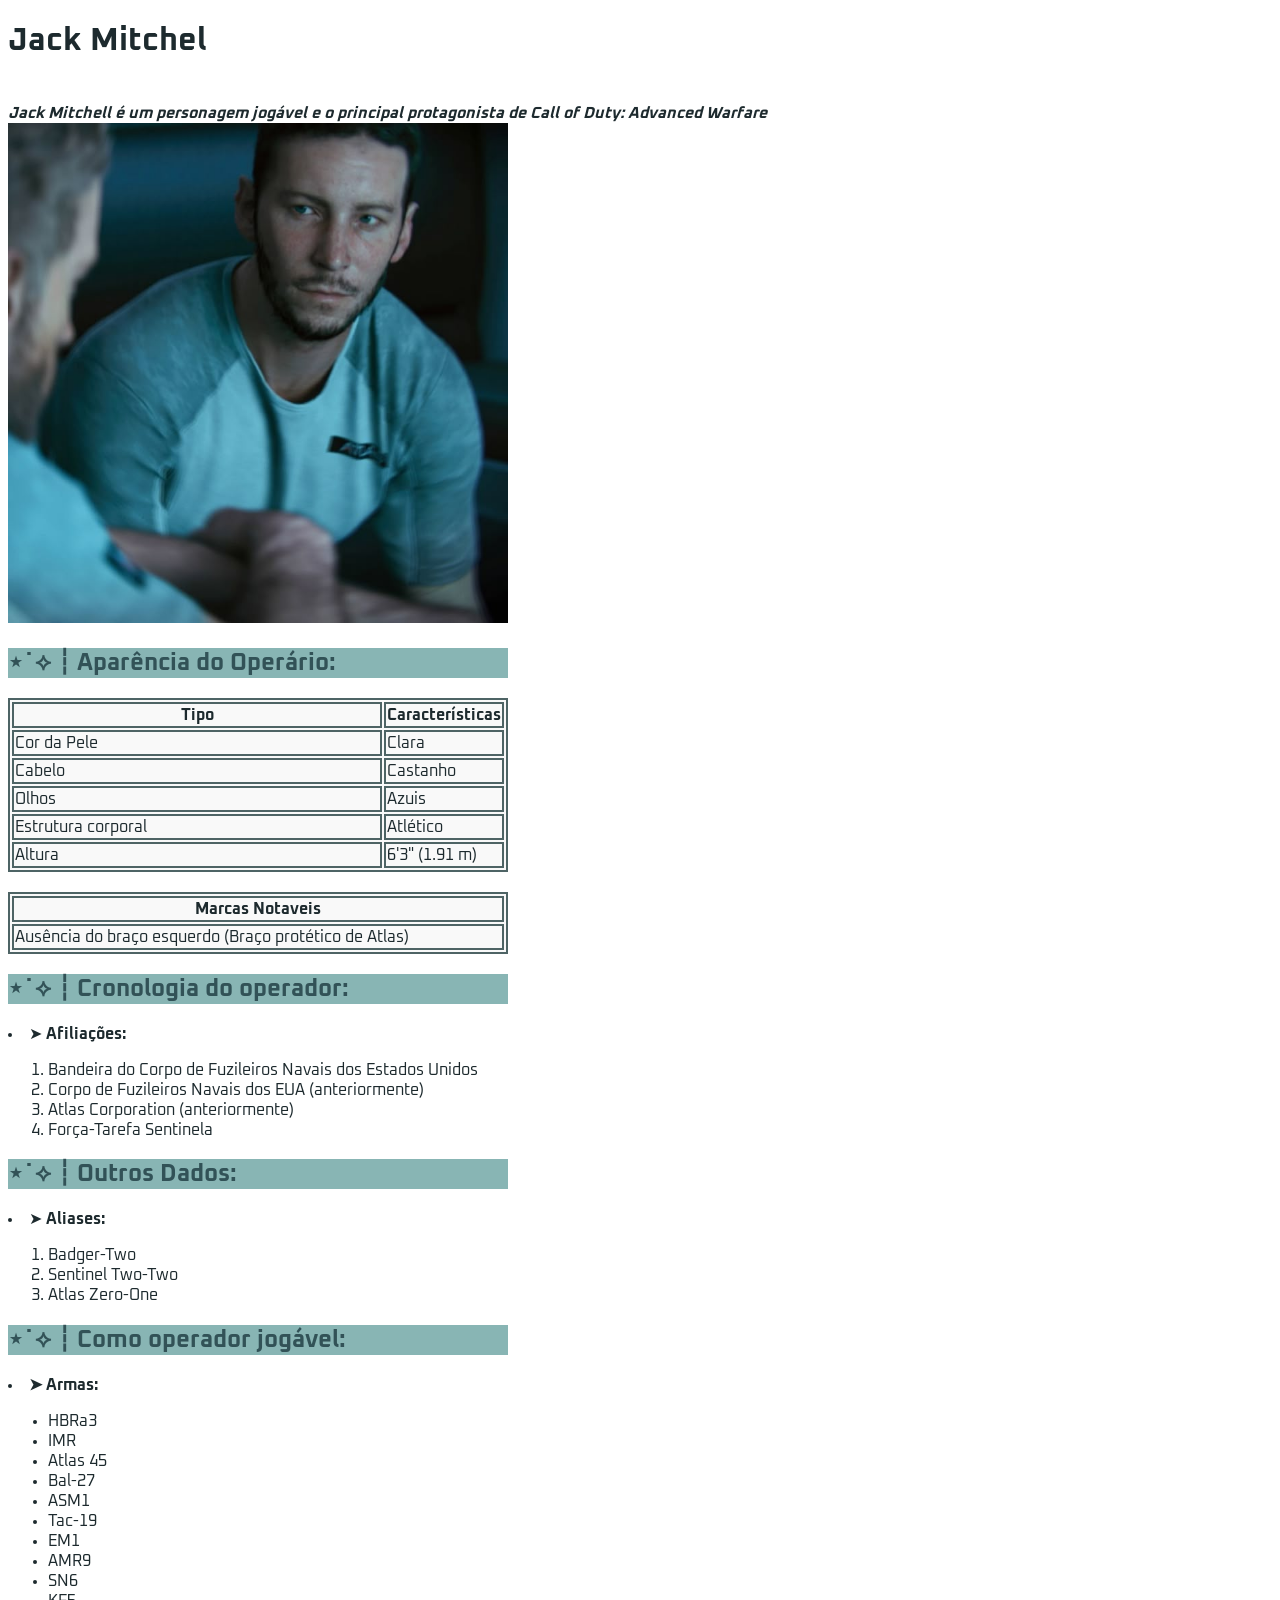
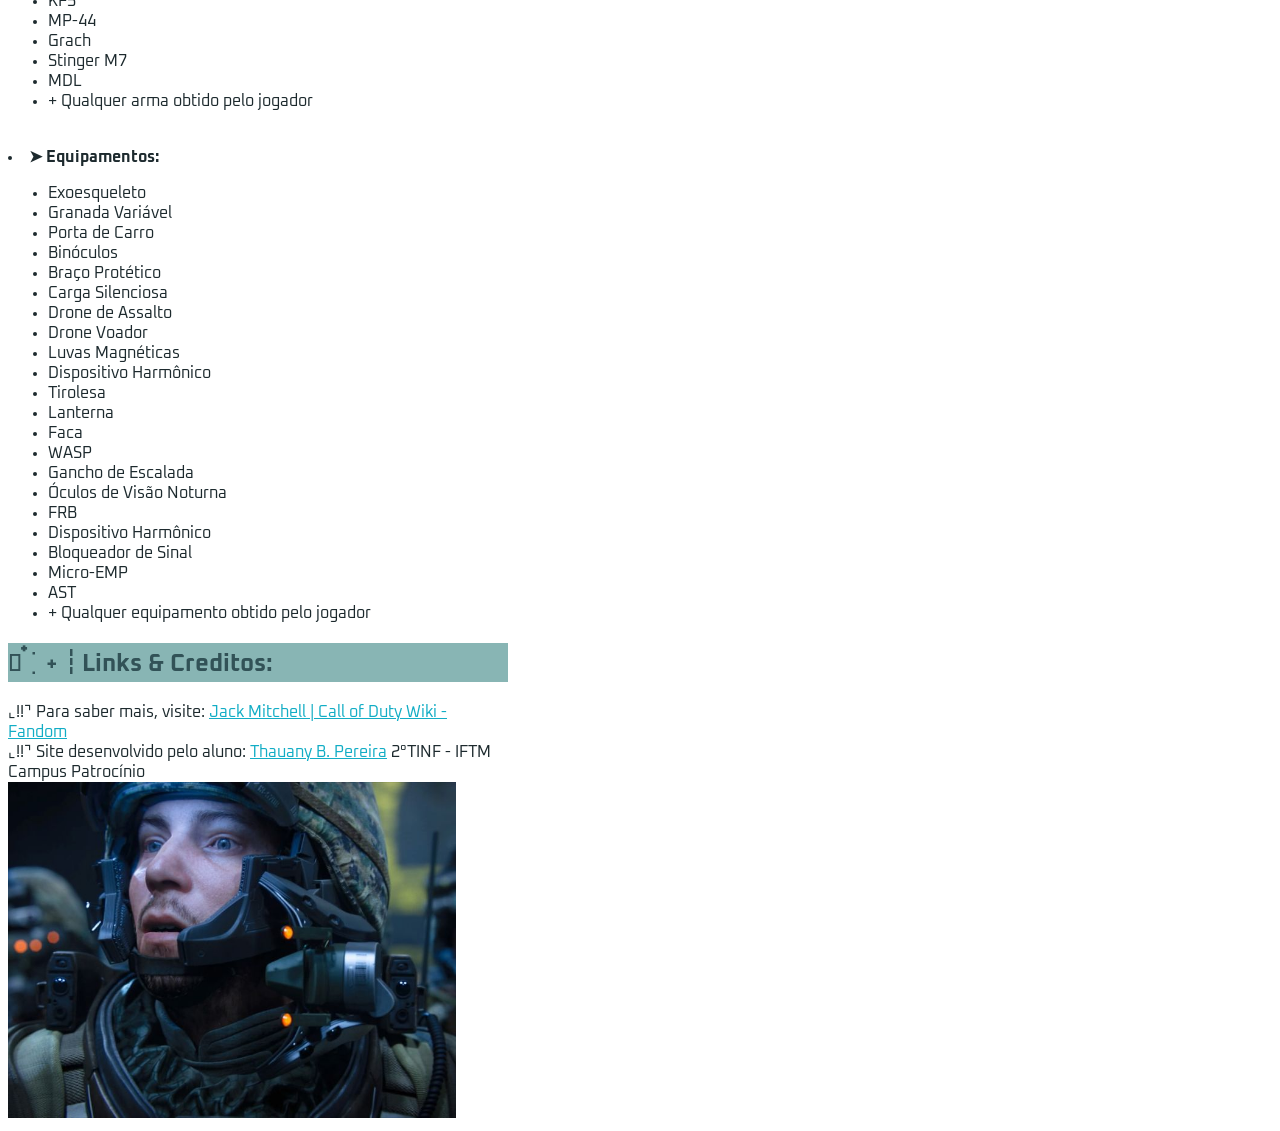
==== Html Puro (Thauany)/index.html @ 901815ea "Add files via upload" ====
<!DOCTYPE html>
<!-- Decoração: db emoji -->

<html lang="portuguese">  
    <head>
        <meta charset="UTF-8">
        <meta name="viewport" content="width=device-width, initial-scale=1.0">

        <title>(CoD: Aw) jack mitchel</title>
         <link rel="icon" type="image" href="img/jack mitchell 3.jpg">
            <link rel="stylesheet" href="css/style.css">
    </head>

    <body>
 <div class="cbç">
        <h1>Jack Mitchel</h1>
            <br> <strong> <i> Jack Mitchell é um personagem jogável e o principal protagonista de Call of Duty: Advanced Warfare </i></strong>
            <br>
            <img width="500" height="500" src="img/jack mitchell.jpg" alt="foto de jack mitchell">
 <br>
</div>
<!-- Quebra de codigo (Organização) -->


<div class="bdy1">
        <h2> ⋆˙⟡ ┆ Aparência do Operário:</h2>
 
        <table>
            <tr>
                <th>  Tipo </th>
                <th> Características </th>
            </tr>
            <tr>
                <td> Cor da Pele </td>
                <td> Clara </td>
            </tr>
            <tr>
                <td> Cabelo </td>
                <td> Castanho </td>
            </tr>
            <tr>
                <td> Olhos </td>
                <td> Azuis </td>
            </tr>
            <tr>
                <td> Estrutura corporal </td>
                <td> Atlético </td>
            </tr>
            <tr>
                <td> Altura </td>
                <td> 6'3" (1.91 m) </td>
            </tr>
        </table>

    <br>

        <table>
            <tr>
                <th>  Marcas Notaveis </th>
            </tr>
            <tr>
                <td> Ausência do braço esquerdo (Braço protético de Atlas) </td>
            </tr>
        </table>

</div>
<!-- Quebra de codigo (Organização) -->

<div class="bdy2">
    <h2> ⋆˙⟡ ┆ Cronologia do operador:</h2>
        <li> ➤ <b> Afiliações:</b> </li> <!--organizações a que pertence-->
                <ol>
                    <li> Bandeira do Corpo de Fuzileiros Navais dos Estados Unidos </li>
                    <li> Corpo de Fuzileiros Navais dos EUA (anteriormente) </li>
                    <li> Atlas Corporation (anteriormente) </li>
                    <li> Força-Tarefa Sentinela </li>
                </ol>

                 <h2> ⋆˙⟡ ┆ Outros Dados:</h2>
            <li> ➤ <b> Aliases:</b> </li> <!--apelidos/pseudônimos-->
                <ol>
                    <li> Badger-Two </li>
                    <li>Sentinel Two-Two </li>
                    <li> Atlas Zero-One  </li>
                </ol>

 <!-- Quebra de codigo (Organização) -->

        <h2> ⋆˙⟡ ┆ Como operador jogável:</h2>
    
               <li> <b>➤ Armas: </b> </li>
            <ul> 
                <li>HBRa3 </li>
                <li>IMR</li>
                <li>Atlas 45</li>
                <li>Bal-27</li>
                <li>ASM1</li>
                <li>Tac-19</li>
                <li>EM1</li>
                <li>AMR9</li>
                <li>SN6</li>
                <li>KF5</li>
                <li>MP-44</li>
                <li>Grach</li>
                <li>Stinger M7</li>
                <li>MDL</li>
                <li>+ Qualquer arma obtido pelo jogador</li>
            </ul>
<br>

          <li> <b>➤ Equipamentos: </b> </li>
            <ul> 
                <li>Exoesqueleto</li>
                <li>Granada Variável</li>
                <li>Porta de Carro</li>
                <li>Binóculos</li>
                <li>Braço Protético</li>
                <li>Carga Silenciosa</li>
                <li>Drone de Assalto</li>
                <li>Drone Voador</li>
                <li>Luvas Magnéticas</li>
                <li>Dispositivo Harmônico</li>
                <li>Tirolesa</li>
                <li>Lanterna</li>
                <li>Faca</li>
                <li>WASP</li>
                <li>Gancho de Escalada</li>
                <li>Óculos de Visão Noturna</li>
                <li>FRB</li>
                <li>Dispositivo Harmônico</li>
                <li>Bloqueador de Sinal</li>
                <li>Micro-EMP</li>
                <li>AST</li>
                <li>+ Qualquer equipamento obtido pelo jogador</li>
            </ul>
</div>
<!-- Quebra de codigo (Organização) -->

<div class="bdy2">
        <h2> 𓏲 ๋࣭ ࣪ ˖ ┆ Links & Creditos:</h2>    
             ⌞!!⌝ Para saber mais, visite: <a href="https://callofduty.fandom.com/wiki/Jack_Mitchell">Jack Mitchell | Call of Duty Wiki - Fandom</a>
            <br> ⌞!!⌝ Site desenvolvido pelo aluno: <a href="https://github.com/5thauany">Thauany B. Pereira</a>  2°TINF - IFTM Campus Patrocínio
</div>

<!-- Quebra de codigo (Organização) -->

<div class="wki">
    <a href="https://www.callofduty.com/br/pt/advancedwarfare" target="_blank"> 
    <img width="448" height="336" src="img/jack mitchell2.jpg" alt="foto de jack mitchell "> 
</div>

    </body>
</html>
---- Html Puro (Thauany)/css/style.css ----
@import url('https://fonts.googleapis.com/css2?family=Electrolize&family=Oxanium:wght@200..800&display=swap');

body
{
        font-family:"Oxanium";
        color: #1D2A2E;
}

h2
{
    color: #325257;
    background-color: #88B5B4;
}

div.bdy1
{
        width: 500px;
}

div.bdy2
{ 
       width: 500px; 
}

div.wki
{ 
       width: 100%;
}

table, th, td
{
    background-color: #f9f9f9;
    border: solid #4e6465;
    border-width: 2px; 
    width: 100%;
}

a:link
{
    color: #12adc5;
}
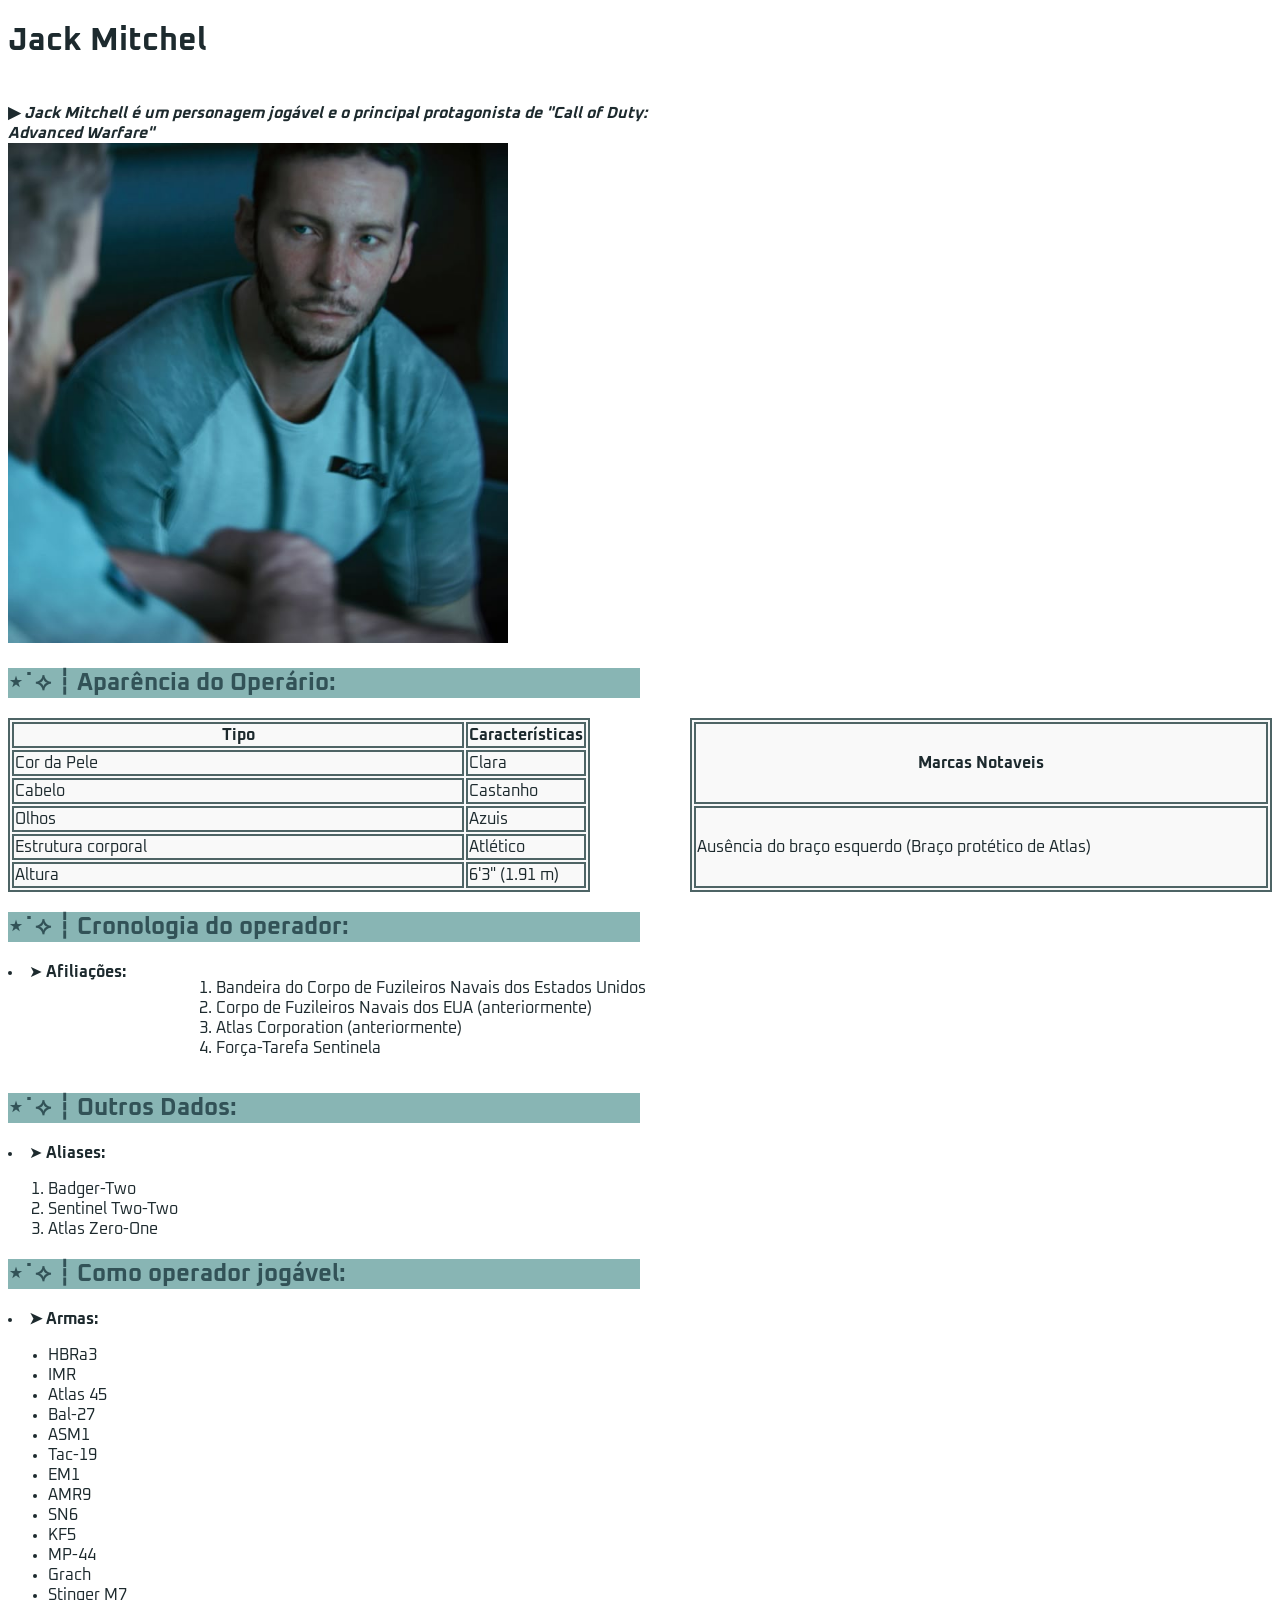
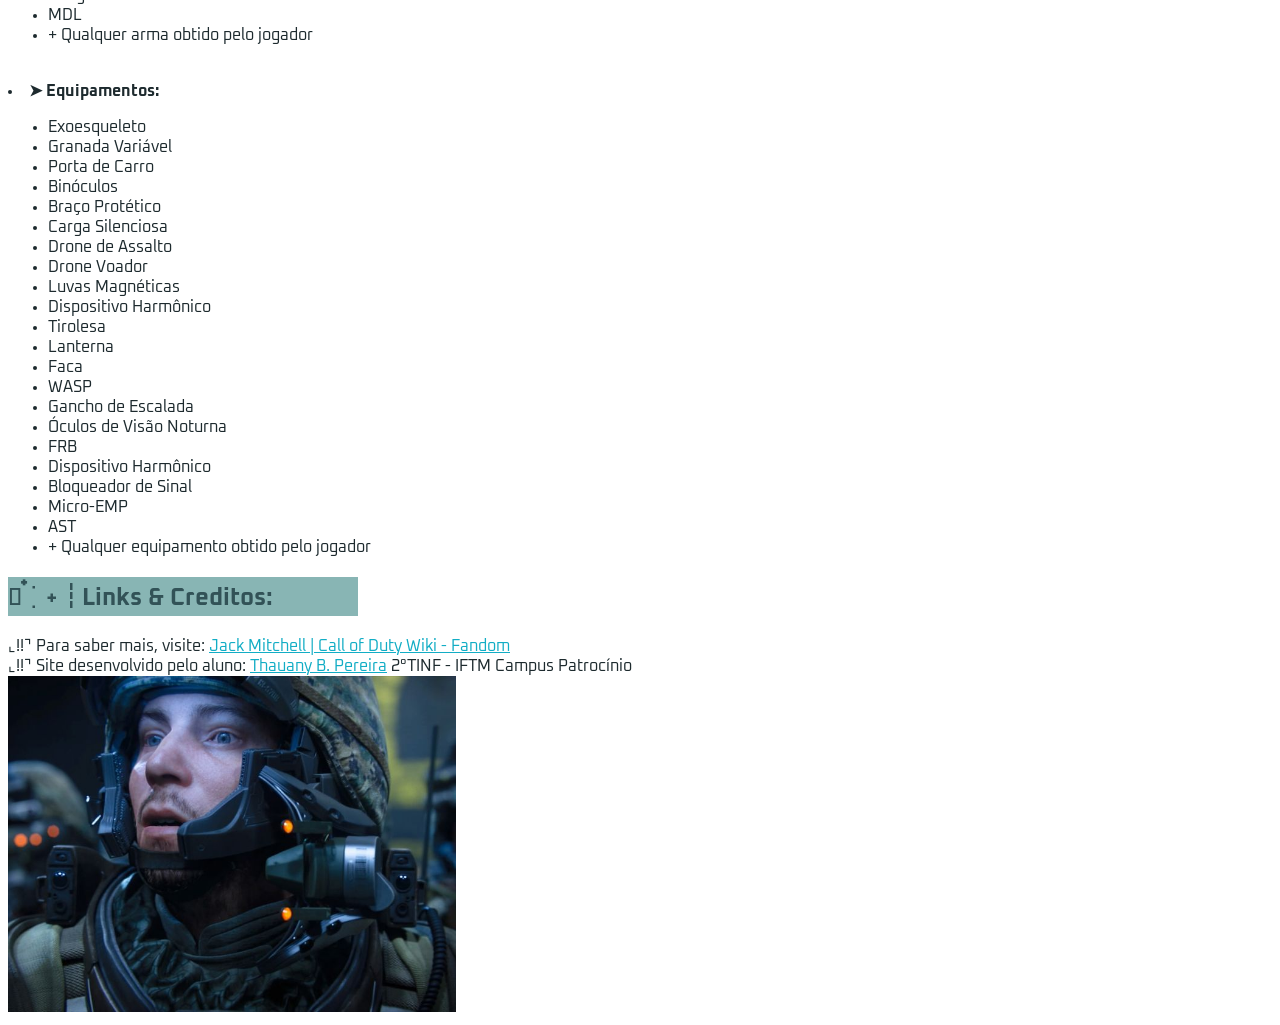
==== commit 39796f8a: "Add files via upload" ====
--- a/Html Puro (Thauany)/index.html
+++ b/Html Puro (Thauany)/index.html
@@ -1,7 +1,7 @@
 <!DOCTYPE html>
 <!-- Decoração: db emoji -->
 
-<html lang="portuguese">  
+<html lang="pt-br">  
     <head>
         <meta charset="UTF-8">
         <meta name="viewport" content="width=device-width, initial-scale=1.0">
@@ -12,18 +12,16 @@
     </head>
 
     <body>
- <div class="cbç">
+ <div class="cbc">
         <h1>Jack Mitchel</h1>
-            <br> <strong> <i> Jack Mitchell é um personagem jogável e o principal protagonista de Call of Duty: Advanced Warfare </i></strong>
+            <br> <strong> ▶ <i>Jack Mitchell é um personagem jogável e o principal protagonista de "Call of Duty: Advanced Warfare" </i></strong>
             <br>
             <img width="500" height="500" src="img/jack mitchell.jpg" alt="foto de jack mitchell">
  <br>
 </div>
-<!-- Quebra de codigo (Organização) -->
 
-
-<div class="bdy1">
-        <h2> ⋆˙⟡ ┆ Aparência do Operário:</h2>
+    <h2> ⋆˙⟡ ┆ Aparência do Operário:</h2>
+<div class="prtI-id">
  
         <table>
             <tr>
@@ -62,12 +60,11 @@
                 <td> Ausência do braço esquerdo (Braço protético de Atlas) </td>
             </tr>
         </table>
+</div>
 
-</div>
-<!-- Quebra de codigo (Organização) -->
+    <h2> ⋆˙⟡ ┆ Cronologia do operador:</h2>
+<div class="prtII-id">
 
-<div class="bdy2">
-    <h2> ⋆˙⟡ ┆ Cronologia do operador:</h2>
         <li> ➤ <b> Afiliações:</b> </li> <!--organizações a que pertence-->
                 <ol>
                     <li> Bandeira do Corpo de Fuzileiros Navais dos Estados Unidos </li>
@@ -75,19 +72,20 @@
                     <li> Atlas Corporation (anteriormente) </li>
                     <li> Força-Tarefa Sentinela </li>
                 </ol>
+</div>
 
-                 <h2> ⋆˙⟡ ┆ Outros Dados:</h2>
-            <li> ➤ <b> Aliases:</b> </li> <!--apelidos/pseudônimos-->
-                <ol>
-                    <li> Badger-Two </li>
-                    <li>Sentinel Two-Two </li>
-                    <li> Atlas Zero-One  </li>
-                </ol>
+    <h2> ⋆˙⟡ ┆ Outros Dados:</h2>
+<div id="prtIII-id">
+     <li> ➤ <b> Aliases:</b> </li> <!--apelidos/pseudônimos-->
+        <ol>
+            <li> Badger-Two </li>
+            <li>Sentinel Two-Two </li>
+            <li> Atlas Zero-One  </li>
+        </ol>
+</div>
 
- <!-- Quebra de codigo (Organização) -->
-
-        <h2> ⋆˙⟡ ┆ Como operador jogável:</h2>
-    
+   <h2> ⋆˙⟡ ┆ Como operador jogável:</h2>
+<div id="prtIII-id">
                <li> <b>➤ Armas: </b> </li>
             <ul> 
                 <li>HBRa3 </li>
@@ -134,17 +132,14 @@
                 <li>+ Qualquer equipamento obtido pelo jogador</li>
             </ul>
 </div>
-<!-- Quebra de codigo (Organização) -->
 
-<div class="bdy2">
+<div class="wki">
         <h2> 𓏲 ๋࣭ ࣪ ˖ ┆ Links & Creditos:</h2>    
              ⌞!!⌝ Para saber mais, visite: <a href="https://callofduty.fandom.com/wiki/Jack_Mitchell">Jack Mitchell | Call of Duty Wiki - Fandom</a>
             <br> ⌞!!⌝ Site desenvolvido pelo aluno: <a href="https://github.com/5thauany">Thauany B. Pereira</a>  2°TINF - IFTM Campus Patrocínio
 </div>
 
-<!-- Quebra de codigo (Organização) -->
-
-<div class="wki">
+<div class="photo">
     <a href="https://www.callofduty.com/br/pt/advancedwarfare" target="_blank"> 
     <img width="448" height="336" src="img/jack mitchell2.jpg" alt="foto de jack mitchell "> 
 </div>
--- a/Html Puro (Thauany)/css/style.css
+++ b/Html Puro (Thauany)/css/style.css
@@ -4,35 +4,60 @@
 {
         font-family:"Oxanium";
         color: #1D2A2E;
+        background-image: url("img/backgroundimg.jpg");
+            background-repeat: no-repeat;
+                background-attachment: fixed;
+                    background-size: 100%;
 }
 
 h2
 {
     color: #325257;
     background-color: #88B5B4;
+    width: 50%;
 }
 
-div.bdy1
+div.cbc
+    { 
+        width: 700px;
+    }
+
+        table, th, td
+            {
+                background-color: #f9f9f9;
+                border: solid #4e6465;
+                border-width: 2px; 
+                width: 100%;
+            }
+
+.prtI-id
+        {
+            display: flex; 
+            gap: 50px;  
+        }
+
+.prtII-id
 {
-        width: 500px;
+        display: flex; 
+        gap: 50px;
 }
 
-div.bdy2
-{ 
-       width: 500px; 
+.prtIII-id
+{
+        display: flex; 
+        gap: 50px;
 }
 
 div.wki
 { 
-       width: 100%;
+     width: 700px;
 }
 
-table, th, td
-{
-    background-color: #f9f9f9;
-    border: solid #4e6465;
-    border-width: 2px; 
-    width: 100%;
+div.photo
+{ 
+     width: 700px;
+      display: flex; 
+        gap: 50px;
 }
 
 a:link
